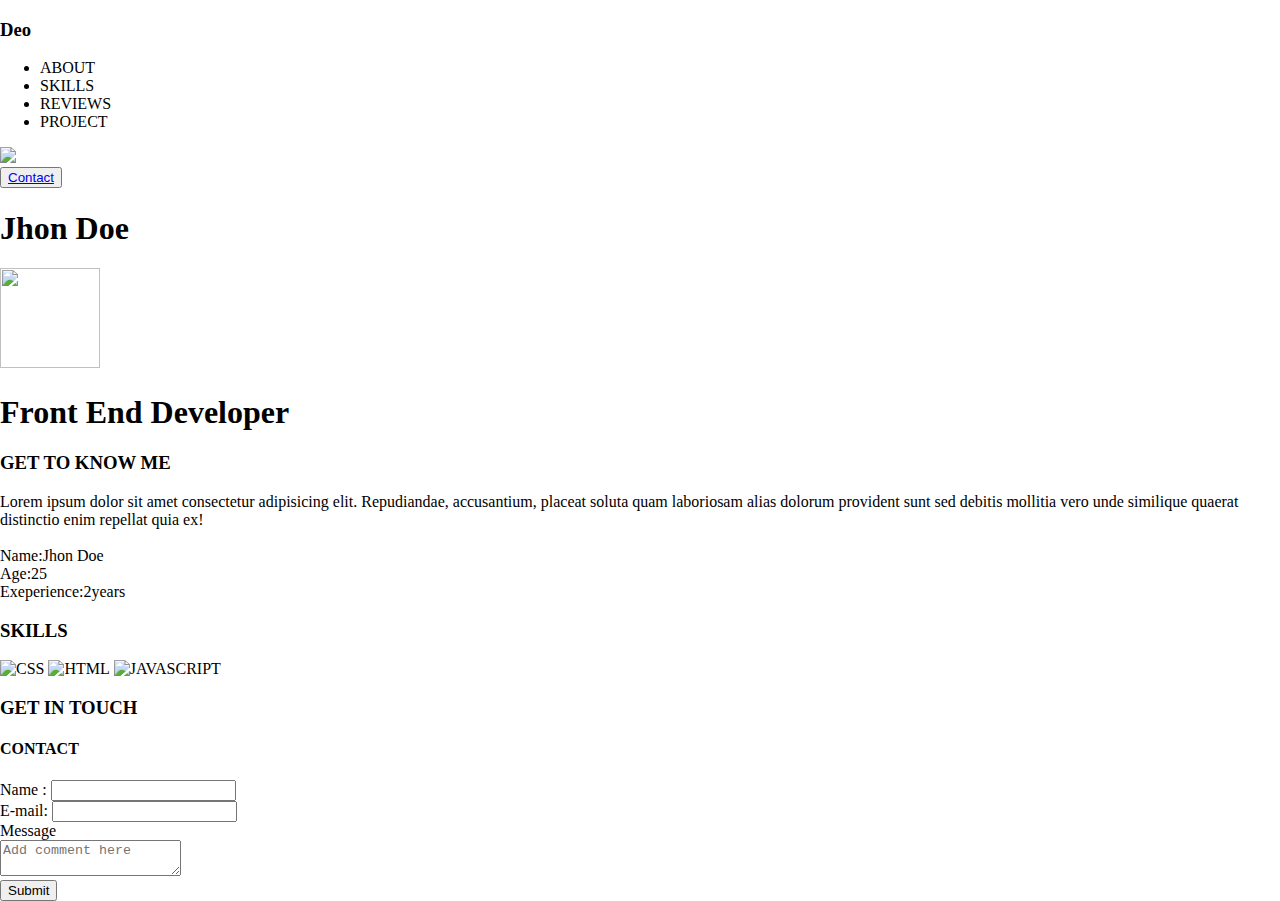
==== Portfolio/index.html @ 7093043d "task: Task: Creating a Basic HTML Page" ====
<!DOCTYPE html>
<html>
  <head>
    <title>Portfolio</title>
    <meta charset="UTF-8" />
    <link rel="stylesheet" href="index.css" />
  </head>

  <body style="margin: 0; padding: 0">
    <h3>Deo</h3>
    <ul>
            <li>ABOUT</li>
            <li>SKILLS</li>
            <li>REVIEWS</li>
            <li>PROJECT</li>            
     </ul>
     <img src="css.icon.png"><br>
     <button><a href="https://mail.google.com/mail/u/1/?hl=en#inbox?compose=new">Contact</a></button>
     <h1><bold>Jhon Doe</bold></h1>
     <img src="../Portfolio/.public/jhonDoe.png" height="100px" width="100px">
     <h1><bold>Front End Developer</bold></h1>
     <h3>GET TO KNOW ME</h3>
     <P>Lorem ipsum dolor sit amet consectetur adipisicing elit. Repudiandae, accusantium, placeat soluta quam laboriosam alias dolorum provident sunt sed debitis mollitia vero unde similique quaerat distinctio enim repellat quia ex!<br><br>Name:Jhon Doe<br>Age:25<br>Exeperience:2years</P>
     <h3>SKILLS</h3>
     <img src="" alt="CSS">
     <img src="" alt="HTML">
     <img src="" alt="JAVASCRIPT">
     <h3>GET IN TOUCH</h3>
     <h4>CONTACT</h4>
     <form action="mailto:electricera99@gmail.com.tld" method="GET">
      <label>Name :</label>
      <input type="text"><br>
      <label>E-mail:</label>
      <input type="email"><br>
      Message<br>
      <textarea name="body" placeholder="Add comment here"></textarea><br>
      <input type="submit" value="Submit">
     </form>
  </body>
</html>
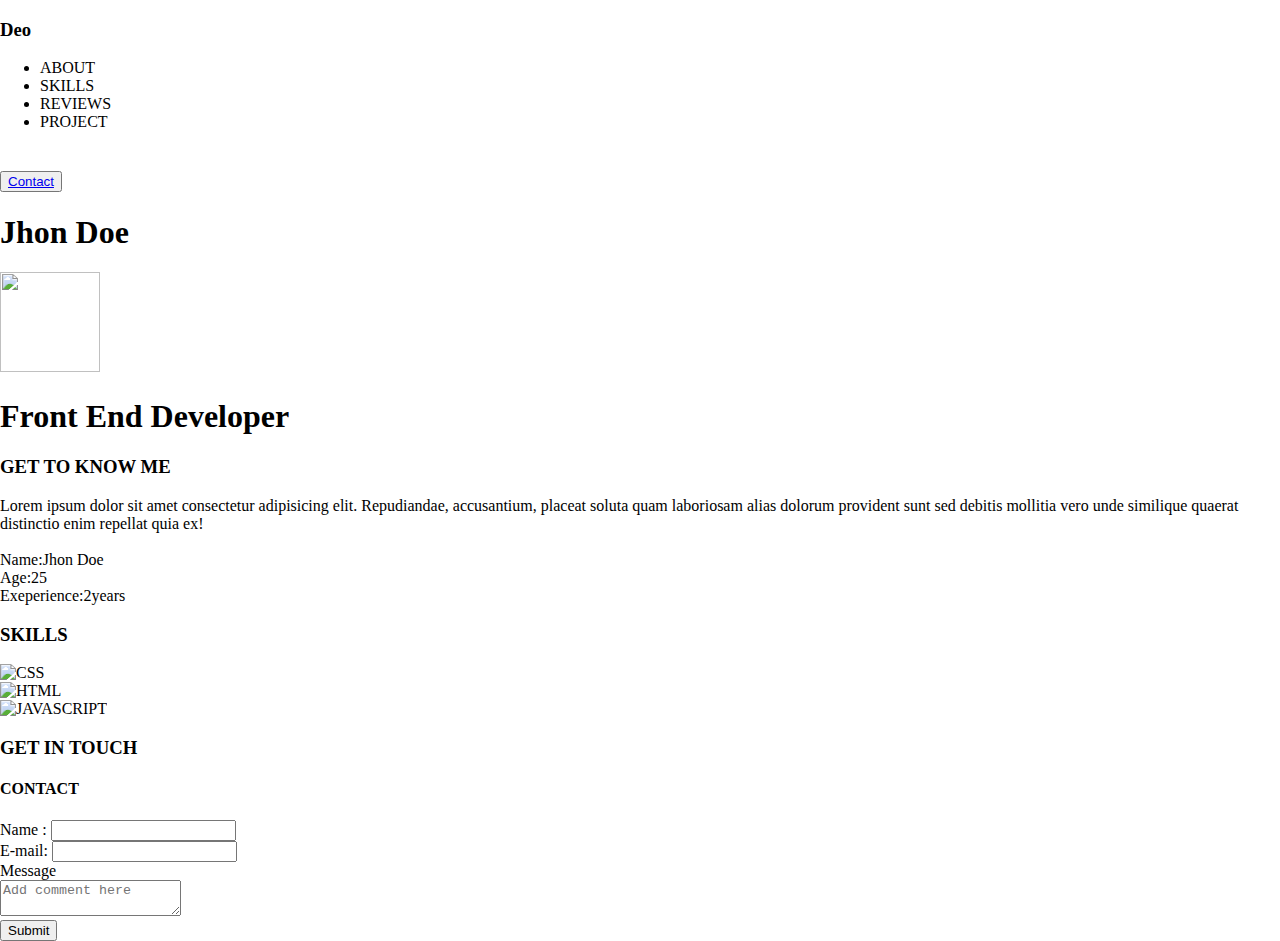
==== commit 86147a88: "task: Task: Creating a Basic HTML Page" ====
--- a/Portfolio/index.html
+++ b/Portfolio/index.html
@@ -14,17 +14,18 @@
             <li>REVIEWS</li>
             <li>PROJECT</li>            
      </ul>
-     <img src="css.icon.png"><br>
+     <img src="https://www.clipartmax.com/png/middle/299-2995556_telephone-call-computer-icons-mobile-phones-clip-art-green-phone-call-icon.png" height="20px" width="15px"><br>
      <button><a href="https://mail.google.com/mail/u/1/?hl=en#inbox?compose=new">Contact</a></button>
      <h1><bold>Jhon Doe</bold></h1>
-     <img src="../Portfolio/.public/jhonDoe.png" height="100px" width="100px">
+     <img src="https://www.bing.com/th?id=OIP.NjQp3ZRWzE2kID7I09EwyQHaHa&pid=3.1&cb=&w=300&h=300&p=0" height="100px" width="100px">
      <h1><bold>Front End Developer</bold></h1>
      <h3>GET TO KNOW ME</h3>
-     <P>Lorem ipsum dolor sit amet consectetur adipisicing elit. Repudiandae, accusantium, placeat soluta quam laboriosam alias dolorum provident sunt sed debitis mollitia vero unde similique quaerat distinctio enim repellat quia ex!<br><br>Name:Jhon Doe<br>Age:25<br>Exeperience:2years</P>
+     <p>Lorem ipsum dolor sit amet consectetur adipisicing elit. Repudiandae, accusantium, placeat soluta quam laboriosam alias dolorum provident sunt sed debitis mollitia vero unde similique quaerat distinctio enim repellat quia ex!<br><br>Name:Jhon Doe<br>Age:25<br>Exeperience:2years</p>
      <h3>SKILLS</h3>
-     <img src="" alt="CSS">
-     <img src="" alt="HTML">
-     <img src="" alt="JAVASCRIPT">
+     <img src="https://icon-library.com/images/css-icon/css-icon-16.jpg" height="30px" alt="CSS"><br>
+     <img src="https://th.bing.com/th/id/OIP.nFE9GtfT0-vkR3dlSeXWdgHaIs?pid=ImgDet&rs=1"  height="30px" alt="HTML"><br>
+     <img src="https://th.bing.com/th/id/OIP.zxl1alWpmfqLZvN9pnaxtAAAAA?pid=ImgDet&rs=1"
+     height="30px" alt="JAVASCRIPT">
      <h3>GET IN TOUCH</h3>
      <h4>CONTACT</h4>
      <form action="mailto:electricera99@gmail.com.tld" method="GET">
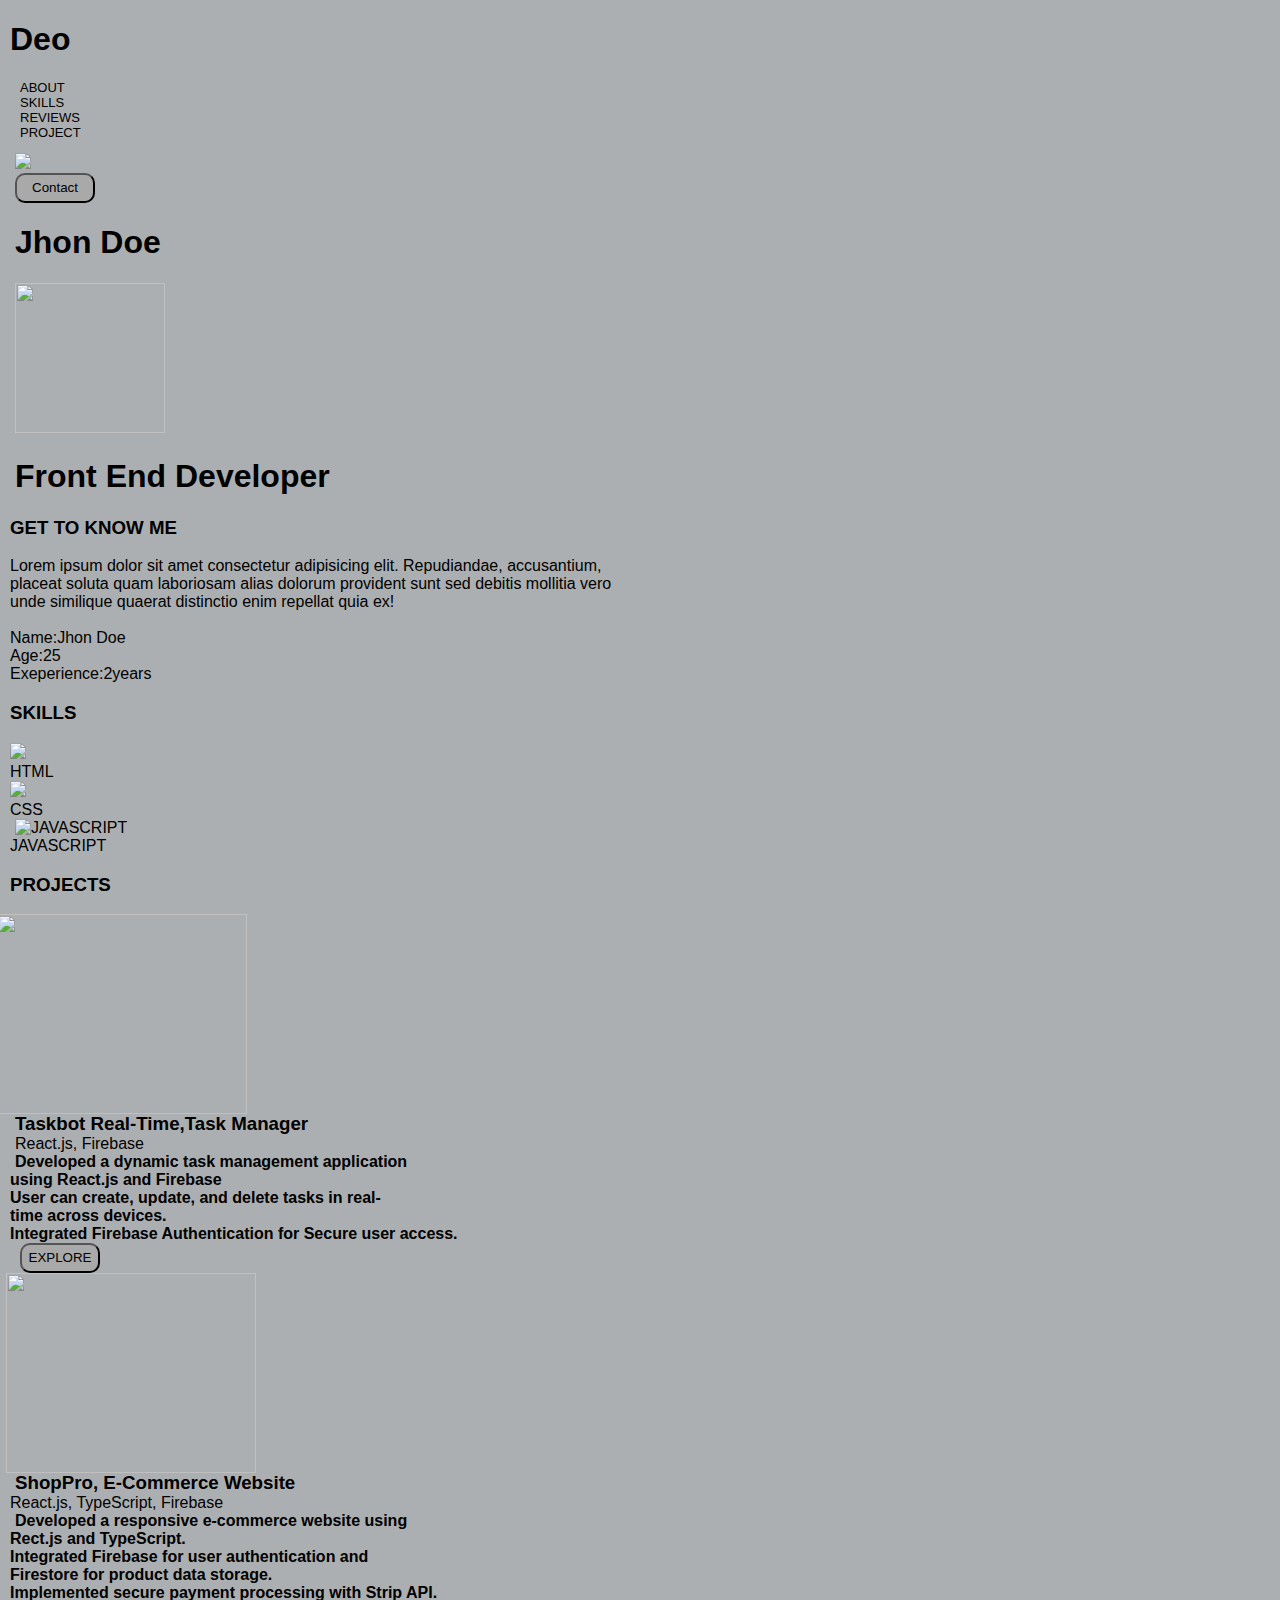
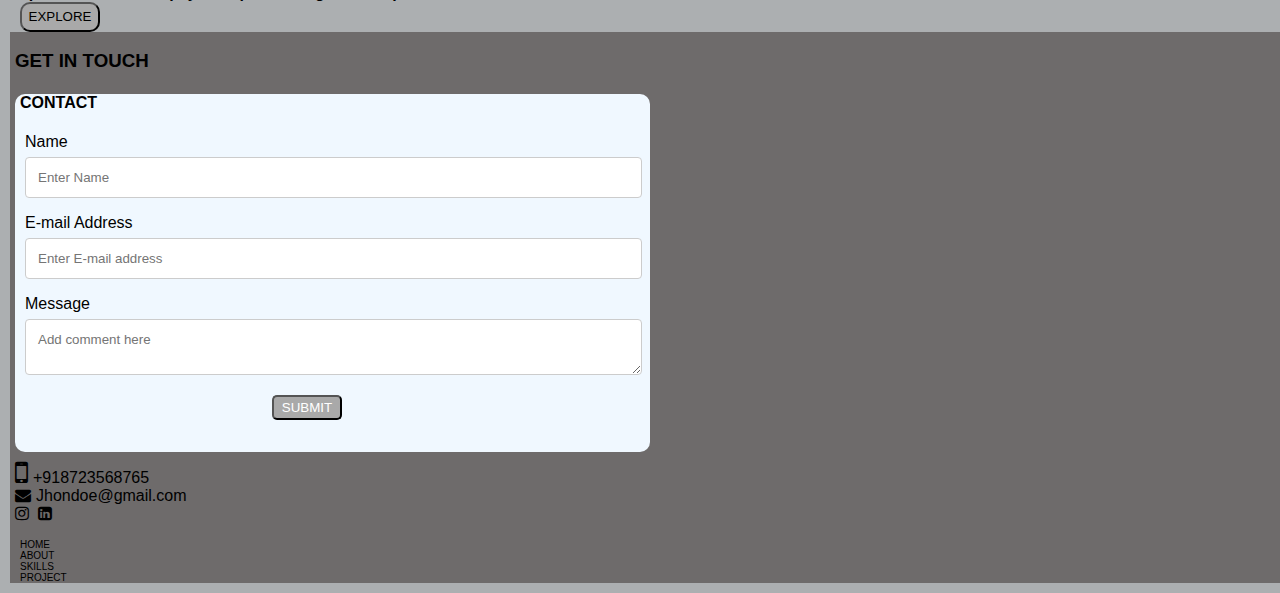
==== commit 282378a0: "task: Task: Styling Our Elements" ====
--- a/Portfolio/index.html
+++ b/Portfolio/index.html
@@ -1,41 +1,97 @@
 <!DOCTYPE html>
-<html>
-  <head>
+<head>
     <title>Portfolio</title>
     <meta charset="UTF-8" />
     <link rel="stylesheet" href="index.css" />
-  </head>
+    <link rel="stylesheet" href='https://cdnjs.cloudflare.com/ajax/libs/font-awesome/4.7.0/css/font-awesome.min.css'>     
+</head>
 
-  <body style="margin: 0; padding: 0">
-    <h3>Deo</h3>
+<body style="margin: 0; padding: 0">
+    <h1>Deo</h1>
     <ul>
-            <li>ABOUT</li>
-            <li>SKILLS</li>
-            <li>REVIEWS</li>
-            <li>PROJECT</li>            
-     </ul>
-     <img src="https://www.clipartmax.com/png/middle/299-2995556_telephone-call-computer-icons-mobile-phones-clip-art-green-phone-call-icon.png" height="20px" width="15px"><br>
-     <button><a href="https://mail.google.com/mail/u/1/?hl=en#inbox?compose=new">Contact</a></button>
-     <h1><bold>Jhon Doe</bold></h1>
-     <img src="https://www.bing.com/th?id=OIP.NjQp3ZRWzE2kID7I09EwyQHaHa&pid=3.1&cb=&w=300&h=300&p=0" height="100px" width="100px">
-     <h1><bold>Front End Developer</bold></h1>
-     <h3>GET TO KNOW ME</h3>
-     <p>Lorem ipsum dolor sit amet consectetur adipisicing elit. Repudiandae, accusantium, placeat soluta quam laboriosam alias dolorum provident sunt sed debitis mollitia vero unde similique quaerat distinctio enim repellat quia ex!<br><br>Name:Jhon Doe<br>Age:25<br>Exeperience:2years</p>
-     <h3>SKILLS</h3>
-     <img src="https://icon-library.com/images/css-icon/css-icon-16.jpg" height="30px" alt="CSS"><br>
-     <img src="https://th.bing.com/th/id/OIP.nFE9GtfT0-vkR3dlSeXWdgHaIs?pid=ImgDet&rs=1"  height="30px" alt="HTML"><br>
-     <img src="https://th.bing.com/th/id/OIP.zxl1alWpmfqLZvN9pnaxtAAAAA?pid=ImgDet&rs=1"
-     height="30px" alt="JAVASCRIPT">
-     <h3>GET IN TOUCH</h3>
-     <h4>CONTACT</h4>
-     <form action="mailto:electricera99@gmail.com.tld" method="GET">
-      <label>Name :</label>
-      <input type="text"><br>
-      <label>E-mail:</label>
-      <input type="email"><br>
-      Message<br>
-      <textarea name="body" placeholder="Add comment here"></textarea><br>
-      <input type="submit" value="Submit">
-     </form>
-  </body>
-</html>
+        <li>ABOUT</li>
+        <li>SKILLS</li>
+        <li>REVIEWS</li>
+        <li>PROJECT</li>
+    </ul>
+    <img class="call"
+        src="https://th.bing.com/th?id=OIP.Wt910bi4UDoTKGbWMw_1RAHaHx&w=244&h=256&c=8&rs=1&qlt=90&o=6&dpr=1.8&pid=3.1&rm=2"
+        height="15px"><br>
+    <input class="button" type="button" onclick="location.href='www.google.com';" value="Contact" />
+    <h1>
+        <bold>Jhon Doe</bold>
+    </h1>
+    <img class="Doe" src="https://cdn.jsdelivr.net/gh/UIX-Labs/uix-labs-Gulshan-Yadav-HTML-and-CSS-Crash-Course-Make-Your-own-Portfolio@a42854b83a5ee731356ced0e3cd79e4ac184f26d/public/johnDoe.png"
+        height="150px" width="150px">
+    <h1>
+        <bold>Front End Developer</bold>
+    </h1>
+    <h3>GET TO KNOW ME</h3>
+    <p>Lorem ipsum dolor sit amet consectetur adipisicing elit. Repudiandae, accusantium,<br> placeat soluta quam
+        laboriosam
+        alias dolorum provident sunt sed debitis mollitia vero<br> unde similique quaerat distinctio enim repellat quia
+        ex!<br><br>Name:Jhon Doe<br>Age:25<br>Exeperience:2years</p>
+    <h3>SKILLS</h3>
+    <img src="https://encrypted-tbn0.gstatic.com/images?q=tbn:ANd9GcT81jebNZhch3fhN8HiYmNkP76R6B38DzeH4g&usqp=CAU" height="50px"><br><span>HTML</span><br>
+    <img src="https://creazilla-store.fra1.digitaloceanspaces.com/icons/3247738/css3-alt-icon-md.png" height="50px"><br>
+    <span>CSS</span><br>
+    <img class="icon"
+        src="https://creazilla-store.fra1.digitaloceanspaces.com/icons/3204989/logo-javascript-icon-md.png"
+        height="50px" alt="JAVASCRIPT"><br><span>JAVASCRIPT</span>
+    <h3>PROJECTS</h3>
+   <div class="screen"><img class="screen" src="https://cdn.jsdelivr.net/gh/UIX-Labs/uix-labs-Gulshan-Yadav-HTML-and-CSS-Crash-Course-Make-Your-own-Portfolio@a42854b83a5ee731356ced0e3cd79e4ac184f26d/public/screen1.png"></div> 
+   <div class="info"><h3>Taskbot Real-Time,Task Manager</h3>
+    <pr>React.js, Firebase<br>
+    <strong>Developed a dynamic task management application<br>
+            using React.js and Firebase<br>
+            User can create, update, and delete tasks in real-<br>
+            time across devices.<br>
+            Integrated Firebase Authentication for Secure user
+            access.
+    </strong>
+    </pr><br>
+    <button class="button">EXPLORE</button>
+    </div>
+    <div class="screen1">
+        <img src="https://cdn.jsdelivr.net/gh/UIX-Labs/uix-labs-Gulshan-Yadav-HTML-and-CSS-Crash-Course-Make-Your-own-Portfolio@a42854b83a5ee731356ced0e3cd79e4ac184f26d/public/screen2.png">
+    </div>
+    <div class="info">
+        <h3>ShopPro, E-Commerce Website</h3>
+        React.js, TypeScript, Firebase<br>
+        <strong>Developed a responsive e-commerce website using<br>
+        Rect.js and TypeScript.<br>
+    Integrated Firebase for user authentication and<br>
+Firestore for product data storage.<br>
+Implemented secure payment processing with Strip API.</strong><br>
+<button class="button">EXPLORE</button>
+    </div>
+    <div class="footer">
+        <h3>GET IN TOUCH</h3>
+        <div class="child1">
+            <h4>CONTACT</h4>
+            <form action="mailto:electricera99@gmail.com.tld" method="GET">
+                <label>Name</label>
+                <input type="text" placeholder="Enter Name">
+                <label>E-mail Address</label>
+                <input type="text" placeholder="Enter E-mail address">
+                <lable>Message</lable>
+                <textarea name="body" placeholder="Add comment here"></textarea><br>
+                <input type="submit" class="button" value="SUBMIT">
+            </form>
+
+        </div>
+        <i class="fa fa-mobile-phone" id="fa" style="font-size: 30px;" ></i><span class="style">+918723568765</span>
+       <br><i class='fa fa-envelope'></i><span>Jhondoe@gmail.com</span><br>
+       <i class='fa fa-instagram'></i>
+       <i class='fa fa-linkedin-square'></i>
+      <p class="li"></p>
+       <ol>
+        <li>HOME</li>
+        <li>ABOUT</li>
+        <li>SKILLS</li> 
+        <li>PROJECT</li>
+    </ol>
+    </div>
+</body>
+
+</html>--- a/Portfolio/index.css
+++ b/Portfolio/index.css
@@ -0,0 +1,99 @@
+*{
+  margin-left:5px;
+  padding: 0;
+  font-family: Arial, Helvetica, sans-serif;
+}
+body{
+  background-color: rgb(172, 175, 177);
+}
+.Doe{
+  margin-left: 10px;
+
+}
+.button{
+  height: 20px;
+  width: 70px;
+  margin-left: 10px;
+  border-color: 1px solid grey;
+  border-radius: 10px;
+}
+.call{
+  margin-left: 10px;
+  /* background-color: darkgray; */
+}
+ul{
+  font-size: 13px;
+  margin-left: 10px;
+  list-style: none;
+}
+.icon{
+  margin-left: 10px;
+}
+.footer{
+  background-color: rgb(110, 107, 107);
+  padding-top: 0.1px;
+}
+.child1{
+  background-color: aliceblue;
+  border-radius: 10px;
+  width: 50%;
+}
+input[type=text],textarea{
+  width: 98%;
+  padding: 12px;
+  border: 1px solid #ccc;
+  border-radius: 4px;
+  box-sizing: border-box;
+  margin-top: 6px;
+  margin-bottom: 16px;
+  resize: vertical;
+}
+input[type=submit]{
+  margin-left: 40%;
+  margin-bottom: 5%;
+  height: 25px;
+  width: 70px;
+  color: white;
+  border-radius: 5px;
+  background-color: darkgray;
+  cursor: pointer;
+  text-align: center;
+  transition: 0.4s;
+}
+.button:hover{
+ background-color: blanchedalmond;
+}
+#fa{
+  margin-top: 5px;
+}
+ol{
+  margin-left: 5px;
+  font-size: 10px;
+  list-style: none;
+  
+}
+.screen{
+  height: 200px;
+  width: 250px;
+  margin-left: -4px;
+  vertical-align: bottom;
+}
+.info{
+  margin-top: -20px;
+  
+}
+.info>h3{
+  margin-bottom: 0px;
+}
+.button{
+  height: 30px;
+  width: 80px;
+  border-radius: 10px;
+  background-color: darkgray;
+}
+.screen1>img{
+  height: 200px;
+  width: 250px;
+  margin-left: -4px;
+  vertical-align: bottom;
+}
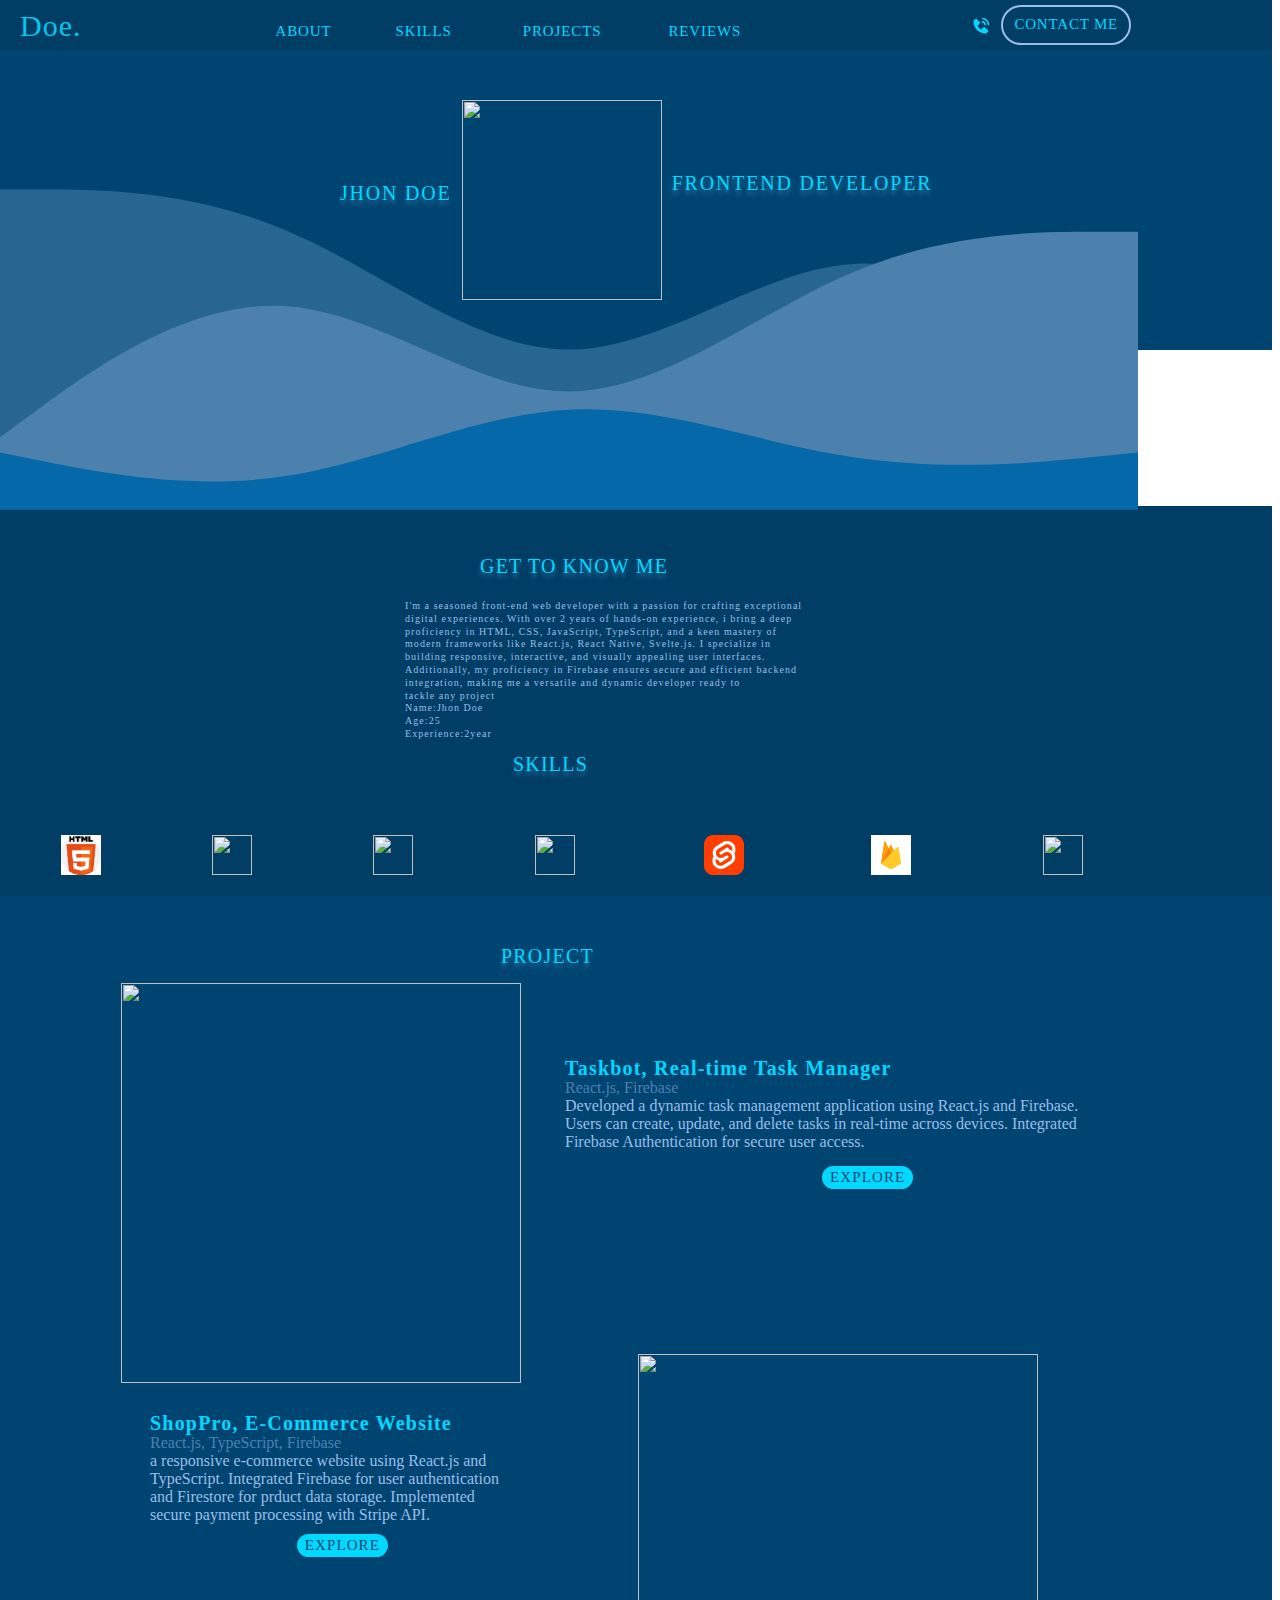
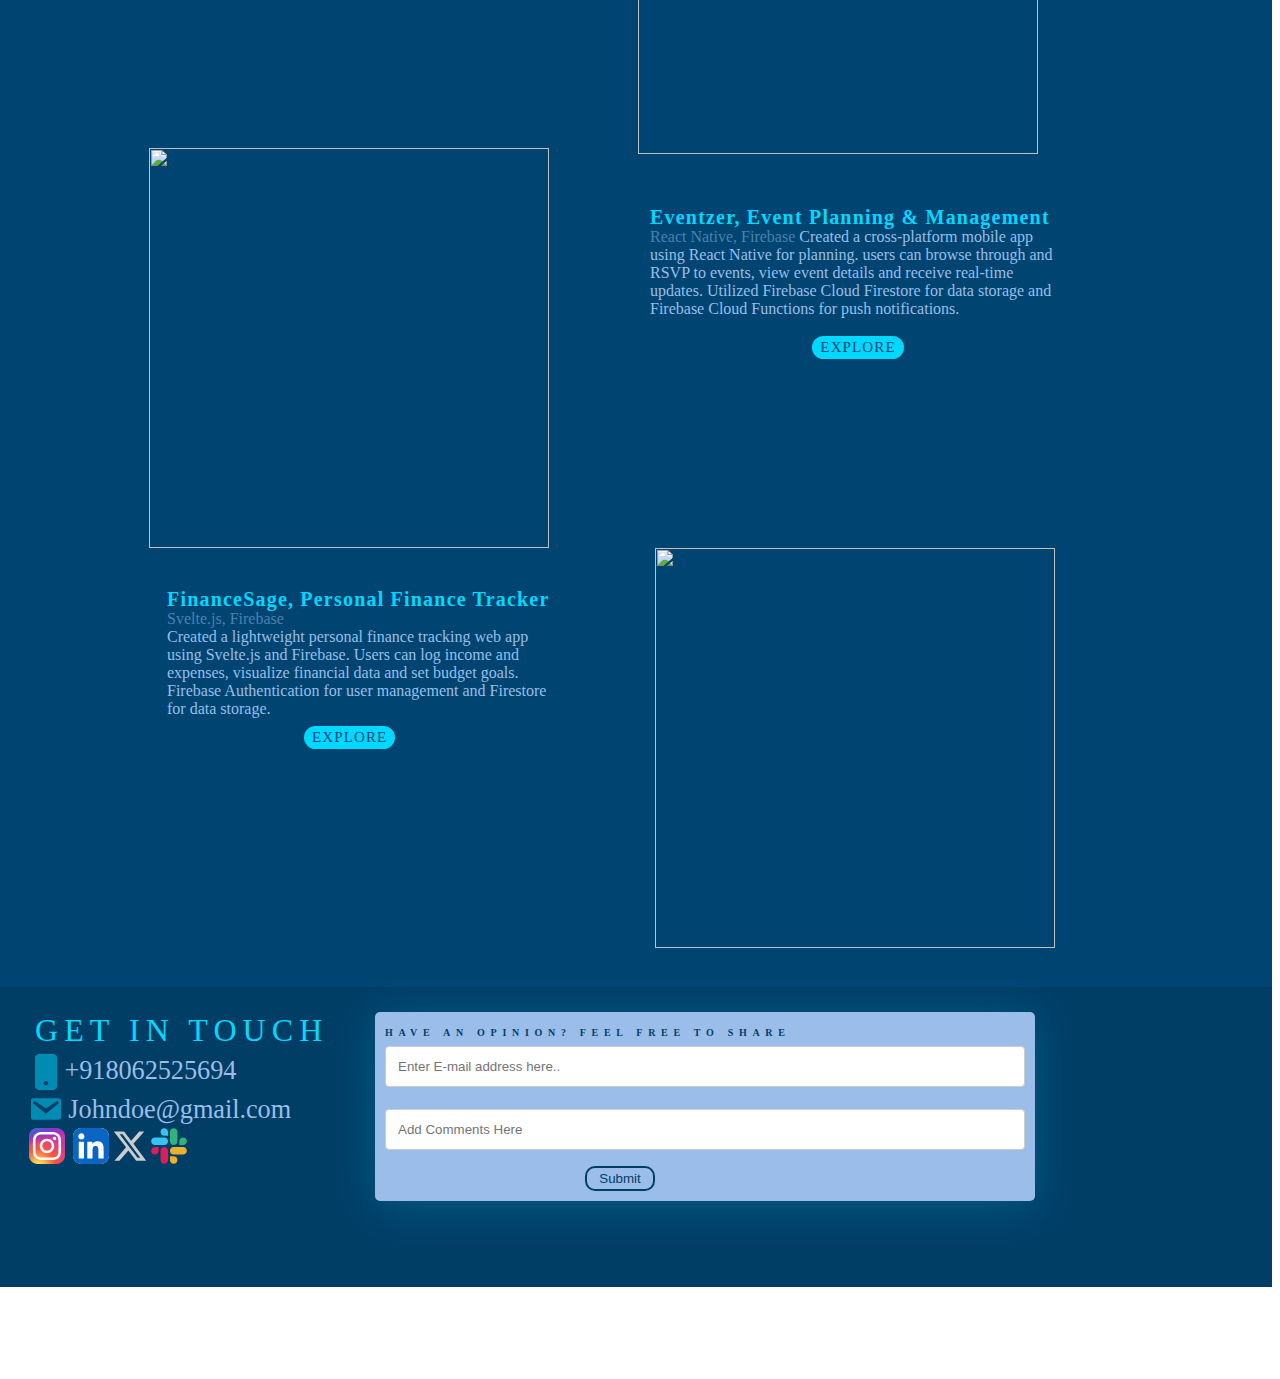
==== commit 2b325ee8: "task: Task: Taking our portfolio up a notch." ====
--- a/Portfolio/index.html
+++ b/Portfolio/index.html
@@ -1,96 +1,240 @@
 <!DOCTYPE html>
+<html lang="en">
+
 <head>
+    <meta charset="UTF-8">
+    <meta name="viewport" content="width=device-width, initial-scale=1.0">
     <title>Portfolio</title>
-    <meta charset="UTF-8" />
-    <link rel="stylesheet" href="index.css" />
-    <link rel="stylesheet" href='https://cdnjs.cloudflare.com/ajax/libs/font-awesome/4.7.0/css/font-awesome.min.css'>     
+    <link rel="stylesheet" href="index.css">
 </head>
 
-<body style="margin: 0; padding: 0">
-    <h1>Deo</h1>
-    <ul>
-        <li>ABOUT</li>
-        <li>SKILLS</li>
-        <li>REVIEWS</li>
-        <li>PROJECT</li>
-    </ul>
-    <img class="call"
-        src="https://th.bing.com/th?id=OIP.Wt910bi4UDoTKGbWMw_1RAHaHx&w=244&h=256&c=8&rs=1&qlt=90&o=6&dpr=1.8&pid=3.1&rm=2"
-        height="15px"><br>
-    <input class="button" type="button" onclick="location.href='www.google.com';" value="Contact" />
-    <h1>
-        <bold>Jhon Doe</bold>
-    </h1>
-    <img class="Doe" src="https://cdn.jsdelivr.net/gh/UIX-Labs/uix-labs-Gulshan-Yadav-HTML-and-CSS-Crash-Course-Make-Your-own-Portfolio@a42854b83a5ee731356ced0e3cd79e4ac184f26d/public/johnDoe.png"
-        height="150px" width="150px">
-    <h1>
-        <bold>Front End Developer</bold>
-    </h1>
-    <h3>GET TO KNOW ME</h3>
-    <p>Lorem ipsum dolor sit amet consectetur adipisicing elit. Repudiandae, accusantium,<br> placeat soluta quam
-        laboriosam
-        alias dolorum provident sunt sed debitis mollitia vero<br> unde similique quaerat distinctio enim repellat quia
-        ex!<br><br>Name:Jhon Doe<br>Age:25<br>Exeperience:2years</p>
-    <h3>SKILLS</h3>
-    <img src="https://encrypted-tbn0.gstatic.com/images?q=tbn:ANd9GcT81jebNZhch3fhN8HiYmNkP76R6B38DzeH4g&usqp=CAU" height="50px"><br><span>HTML</span><br>
-    <img src="https://creazilla-store.fra1.digitaloceanspaces.com/icons/3247738/css3-alt-icon-md.png" height="50px"><br>
-    <span>CSS</span><br>
-    <img class="icon"
-        src="https://creazilla-store.fra1.digitaloceanspaces.com/icons/3204989/logo-javascript-icon-md.png"
-        height="50px" alt="JAVASCRIPT"><br><span>JAVASCRIPT</span>
-    <h3>PROJECTS</h3>
-   <div class="screen"><img class="screen" src="https://cdn.jsdelivr.net/gh/UIX-Labs/uix-labs-Gulshan-Yadav-HTML-and-CSS-Crash-Course-Make-Your-own-Portfolio@a42854b83a5ee731356ced0e3cd79e4ac184f26d/public/screen1.png"></div> 
-   <div class="info"><h3>Taskbot Real-Time,Task Manager</h3>
-    <pr>React.js, Firebase<br>
-    <strong>Developed a dynamic task management application<br>
-            using React.js and Firebase<br>
-            User can create, update, and delete tasks in real-<br>
-            time across devices.<br>
-            Integrated Firebase Authentication for Secure user
-            access.
-    </strong>
-    </pr><br>
-    <button class="button">EXPLORE</button>
-    </div>
-    <div class="screen1">
-        <img src="https://cdn.jsdelivr.net/gh/UIX-Labs/uix-labs-Gulshan-Yadav-HTML-and-CSS-Crash-Course-Make-Your-own-Portfolio@a42854b83a5ee731356ced0e3cd79e4ac184f26d/public/screen2.png">
-    </div>
-    <div class="info">
-        <h3>ShopPro, E-Commerce Website</h3>
-        React.js, TypeScript, Firebase<br>
-        <strong>Developed a responsive e-commerce website using<br>
-        Rect.js and TypeScript.<br>
-    Integrated Firebase for user authentication and<br>
-Firestore for product data storage.<br>
-Implemented secure payment processing with Strip API.</strong><br>
-<button class="button">EXPLORE</button>
-    </div>
-    <div class="footer">
-        <h3>GET IN TOUCH</h3>
-        <div class="child1">
-            <h4>CONTACT</h4>
-            <form action="mailto:electricera99@gmail.com.tld" method="GET">
-                <label>Name</label>
-                <input type="text" placeholder="Enter Name">
-                <label>E-mail Address</label>
-                <input type="text" placeholder="Enter E-mail address">
-                <lable>Message</lable>
-                <textarea name="body" placeholder="Add comment here"></textarea><br>
-                <input type="submit" class="button" value="SUBMIT">
-            </form>
-
-        </div>
-        <i class="fa fa-mobile-phone" id="fa" style="font-size: 30px;" ></i><span class="style">+918723568765</span>
-       <br><i class='fa fa-envelope'></i><span>Jhondoe@gmail.com</span><br>
-       <i class='fa fa-instagram'></i>
-       <i class='fa fa-linkedin-square'></i>
-      <p class="li"></p>
-       <ol>
-        <li>HOME</li>
-        <li>ABOUT</li>
-        <li>SKILLS</li> 
-        <li>PROJECT</li>
-    </ol>
+<body>
+    <div class="container">
+        <div class="header">
+            <text id="t25">Doe.</text>
+            <a href="#about"><text id="t21">ABOUT</text></a>
+           <a href="#t5"><text id="t22">SKILLS</text></a>
+           <a href="#t6"><text id="t23">PROJECTS</text></a>
+            <a href="#r"><text id="t24">REVIEWS</text></a>
+            <svg id="call" xmlns="http://www.w3.org/2000/svg" width="32" height="32" viewBox="0 0 32 32" fill="none">
+                <path
+                    d="M26.6667 14.6653H29.3333C29.3333 7.82529 24.1693 2.66663 17.32 2.66663V5.33329C22.736 5.33329 26.6667 9.25729 26.6667 14.6653Z"
+                    fill="#00D8FF" />
+                <path
+                    d="M17.3333 10.6667C20.1373 10.6667 21.3333 11.8627 21.3333 14.6667H24C24 10.3667 21.6333 7.99999 17.3333 7.99999V10.6667ZM21.896 17.924C21.6398 17.6911 21.3031 17.5669 20.9571 17.5776C20.611 17.5883 20.2827 17.7331 20.0413 17.9813L16.8507 21.2627C16.0827 21.116 14.5387 20.6347 12.9493 19.0493C11.36 17.4587 10.8787 15.9107 10.736 15.148L14.0147 11.956C14.2632 11.7148 14.4082 11.3864 14.4189 11.0403C14.4296 10.6941 14.3052 10.3574 14.072 10.1013L9.14534 4.68399C8.91207 4.42714 8.58785 4.27133 8.24155 4.24967C7.89525 4.22801 7.55414 4.3422 7.29068 4.56799L4.39734 7.04933C4.16682 7.28068 4.02924 7.58859 4.01068 7.91466C3.99068 8.24799 3.60934 16.144 9.73201 22.2693C15.0733 27.6093 21.764 28 23.6067 28C23.876 28 24.0413 27.992 24.0853 27.9893C24.4114 27.9711 24.7191 27.8329 24.9493 27.6013L27.4293 24.7067C27.6553 24.4434 27.7697 24.1024 27.7483 23.7561C27.7269 23.4098 27.5713 23.0855 27.3147 22.852L21.896 17.924Z"
+                    fill="#00D8FF" />
+            </svg>
+            <button id="button">CONTACT ME</button>
+        </div>
+        <div class="box1"><text id="t1">JHON DOE</text><text id="t2">FRONTEND DEVELOPER</text><img
+                src="https://cdn.jsdelivr.net/gh/UIX-Labs/uix-labs-Gulshan-Yadav-HTML-and-CSS-Crash-Course-Make-Your-own-Portfolio@a42854b83a5ee731356ced0e3cd79e4ac184f26d/public/johnDoe.png"><svg
+                id="b1" xmlns="http://www.w3.org/2000/svg" width="1138" height="347" viewBox="0 0 1440 347" fill="none">
+                <path fill-rule="evenodd" clip-rule="evenodd"
+                    d="M0 0L60 0C120 0 240 0 360 51.1474C480 101.292 600 202.584 720 202.584C840 202.584 960 101.292 1080 94.2717C1200 87.2514 1320 173.5 1380 216.624L1440 260.751V347H1380C1320 347 1200 347 1080 347C960 347 840 347 720 347C600 347 480 347 360 347C240 347 120 347 60 347H0L0 0Z"
+                    fill="#266690" />
+            </svg>
+            <svg id="b2" xmlns="http://www.w3.org/2000/svg" width="1138" height="347" viewBox="0 0 1440 346"
+                fill="none">
+                <path fill-rule="evenodd" clip-rule="evenodd"
+                    d="M1440 0H1380C1320 0 1200 0 1080 51C960 101 840 202 720 202C600 202 480 101 360 94C240 87 120 173 60 216L0 260V346H60C120 346 240 346 360 346C480 346 600 346 720 346C840 346 960 346 1080 346C1200 346 1320 346 1380 346H1440V0Z"
+                    fill="#4D81AD" />
+            </svg>
+            <svg id="b3" xmlns="http://www.w3.org/2000/svg" width="1138" height="127" viewBox="0 0 1440 127"
+                fill="none">
+                <path fill-rule="evenodd" clip-rule="evenodd"
+                    d="M0 54.7242L60 66.7702C120 78.8162 240 102.908 360 84.8391C480 66.7702 600 6.54038 720 0.517401C840 -5.50558 960 42.6783 1080 60.7472C1200 78.8161 1320 66.7702 1380 60.7472L1440 54.7242V127H1380C1320 127 1200 127 1080 127C960 127 840 127 720 127C600 127 480 127 360 127C240 127 120 127 60 127H0V54.7242Z"
+                    fill="#0568A9" />
+            </svg>
+        </div>
+        <div id="about" class="box2">
+            <text id="t3">GET TO KNOW ME</text>
+            <div id="t4"> I'm a seasoned front-end web developer with a passion for crafting exceptional digital
+                experiences. With over 2 years of hands-on experience, i bring a deep proficiency in HTML, CSS,
+                JavaScript, TypeScript, and a keen mastery of modern frameworks like React.js, React Native, Svelte.js.
+                I specialize in building responsive, interactive, and visually appealing user interfaces. Additionally,
+                my proficiency in Firebase ensures secure and efficient backend integration, making me a versatile and
+                dynamic developer ready to tackle any project<br>
+                Name:Jhon Doe<br>
+                Age:25<br>
+                Experience:2year<br>
+                <text id="t5">SKILLS</text>
+                <img id="im1"
+                    src="[data-uri]"
+                    height="40px" width="40px">
+                <img id="im2"
+                    src="https://encrypted-tbn0.gstatic.com/images?q=tbn:ANd9GcTJ_Glf6ancjnkhTprFUnYptz7V7-HJfeBuQA&usqp=CAU"
+                    height="40px" width="40px">
+                <img id="im3" src="https://cdn.iconscout.com/icon/free/png-256/free-react-1-282599.png" height="40px"
+                    width="40px">
+                <img id="im4" src="[data-uri]"
+                    height="40px" width="40px">
+                <img id="im5"
+                    src="https://encrypted-tbn0.gstatic.com/images?q=tbn:ANd9GcQJnlPsbSZNDbCUlrdM7bRMW0Xp9GPHXuW7KH19lLOu5g&s"
+                    height="40px" width="40px">
+                <img id="im6" src="https://cdn.iconscout.com/icon/free/png-256/free-typescript-1174965.png"
+                    height="40px" width="40px">
+                <svg id="im7" xmlns="http://www.w3.org/2000/svg" width="40px" height="40px" viewBox="0 0 60 60"
+                    fill="none">
+                    <g clip-path="url(#clip0_10_552)">
+                        <path
+                            d="M45.9375 0H14.0625C6.296 0 0 6.296 0 14.0625V45.9375C0 53.704 6.296 60 14.0625 60H45.9375C53.704 60 60 53.704 60 45.9375V14.0625C60 6.296 53.704 0 45.9375 0Z"
+                            fill="#FF3E00" />
+                        <mask id="mask0_10_552" style="mask-type:luminance" maskUnits="userSpaceOnUse" x="12" y="8"
+                            width="36" height="44">
+                            <path d="M12.4219 8.90625H47.4947V51.0938H12.4219V8.90625Z" fill="white" />
+                        </mask>
+                        <g mask="url(#mask0_10_552)">
+                            <path
+                                d="M45.2423 14.4837C41.3454 8.87039 33.5871 7.22602 28.0099 10.7653L18.1779 17.0578C15.4966 18.7383 13.6376 21.491 13.1013 24.6014C12.6363 27.2114 13.0296 29.8927 14.2809 32.2167C13.4231 33.5037 12.8508 34.9338 12.6005 36.4355C12.0286 39.6173 12.7795 42.9066 14.6386 45.5163C18.5714 51.1296 26.2936 52.774 31.871 49.2347L41.7028 42.978C44.3843 41.2976 46.2434 38.5448 46.7796 35.4342C47.2444 32.8245 46.8511 30.143 45.5998 27.8191C46.4578 26.532 47.0299 25.102 47.2802 23.6004C47.888 20.3827 47.1373 17.0934 45.2423 14.4837Z"
+                                fill="white" />
+                            <path
+                                d="M27.0445 46.0526C25.4993 46.4535 23.8683 46.3701 22.3721 45.8138C20.8758 45.2575 19.5865 44.2551 18.6785 42.9422C17.5345 41.3691 17.1054 39.4029 17.4269 37.4721C17.4987 37.1503 17.5701 36.8644 17.6416 36.5426L17.8204 35.9707L18.3208 36.3281C19.4917 37.1817 20.7967 37.8342 22.1822 38.2587L22.5396 38.366L22.504 38.7234C22.4681 39.2241 22.6113 39.7603 22.8972 40.1895C23.4694 41.0116 24.4704 41.4049 25.4355 41.1546C25.6502 41.0831 25.8647 41.0116 26.0435 40.9043L35.8394 34.6477C36.3401 34.3261 36.6619 33.8613 36.769 33.2892C36.8763 32.7171 36.7333 32.1094 36.4115 31.6446C35.8394 30.8222 34.8384 30.4648 33.873 30.7151C33.6586 30.7866 33.4441 30.858 33.2653 30.9654L29.5113 33.3607C28.9036 33.754 28.2244 34.0399 27.5093 34.2188C25.9641 34.6195 24.3331 34.5361 22.8369 33.9798C21.3407 33.4235 20.0513 32.4212 19.1433 31.1084C18.0349 29.5352 17.5701 27.5688 17.9278 25.6383C18.2494 23.7792 19.3936 22.0988 21.0023 21.0977L30.8341 14.8411C31.4419 14.4478 32.1213 14.1619 32.8364 13.9472C34.3816 13.5464 36.0126 13.6298 37.5088 14.1861C39.0051 14.7425 40.2944 15.7449 41.2024 17.0578C42.3464 18.6309 42.7753 20.5971 42.4537 22.5279C42.382 22.8497 42.3105 23.1356 42.2034 23.4574L42.0246 24.0293L41.524 23.6719C40.3532 22.8183 39.0482 22.1658 37.6629 21.7413L37.3052 21.634L37.3411 21.2766C37.3769 20.7759 37.2337 20.2397 36.9478 19.8105C36.3757 18.9884 35.3747 18.6307 34.4095 18.881C34.1948 18.9525 33.9804 19.024 33.8015 19.1313L24.0056 25.388C23.505 25.7098 23.1832 26.1745 23.0761 26.7466C22.9687 27.3185 23.1117 27.9265 23.4335 28.3913C24.0056 29.2134 25.0066 29.5709 25.972 29.3208C26.1865 29.2493 26.4009 29.1776 26.5797 29.0705L30.3337 26.6752C30.9415 26.2819 31.6207 25.9957 32.3358 25.7813C33.8809 25.3804 35.5119 25.4637 37.0082 26.02C38.5045 26.5763 39.7938 27.5787 40.7018 28.8916C41.8458 30.4648 42.2749 32.4312 41.9531 34.3617C41.6313 36.2208 40.4873 37.9013 38.8783 38.9023L29.0465 45.1589C28.4388 45.5522 27.7596 45.8381 27.0445 46.0526Z"
+                                fill="#FF3E00" />
+                        </g>
+                    </g>
+                    <defs>
+                        <clipPath id="clip0_10_552">
+                            <rect width="60" height="60" fill="white" />
+                        </clipPath>
+                    </defs>
+                </svg>
+            </div>
+        </div>
+        <div class="box3">
+            <text id="t6">project</text>
+            <img id="im8"
+                src="https://cdn.jsdelivr.net/gh/UIX-Labs/uix-labs-Gulshan-Yadav-HTML-and-CSS-Crash-Course-Make-Your-own-Portfolio@a42854b83a5ee731356ced0e3cd79e4ac184f26d/public/screen1.png"
+                height="400px" width="400px">
+            <div class="div"><text id="t8">Taskbot, Real-time Task Manager</text><br>
+                <text id="t9">React.js, Firebase</text><br>
+                <text id="t10">
+                    Developed a dynamic task management application using React.js and Firebase.
+                    Users can create, update, and delete tasks in real-time across devices.
+                    Integrated Firebase Authentication for secure user access.
+                </text>
+            </div>
+            <div class="div2">
+                <text id="t11">ShopPro, E-Commerce Website</text><br>
+
+                <text id="t12">React.js, TypeScript, Firebase</text><br>
+                <text id="t13">a responsive e-commerce website using React.js and TypeScript.
+                    Integrated Firebase for user authentication and Firestore for prduct data storage.
+                    Implemented secure payment processing with Stripe API.</text>
+                <img id="im9"
+                    src="https://cdn.jsdelivr.net/gh/UIX-Labs/uix-labs-Gulshan-Yadav-HTML-and-CSS-Crash-Course-Make-Your-own-Portfolio@a42854b83a5ee731356ced0e3cd79e4ac184f26d/public/screen2.png"
+                    height="400px" width="400px">
+            </div>
+            <div class="div3">
+                <text id="t14">Eventzer, Event Planning & Management</text>
+                <text id="t15">React Native, Firebase</text>
+                <text id="t16">Created a cross-platform mobile app using React Native for planning. users can browse
+                    through and RSVP to events, view event details and receive real-time updates. Utilized Firebase
+                    Cloud Firestore for data storage and Firebase Cloud Functions for push notifications.</text>
+                <img id="im10"
+                    src="https://cdn.jsdelivr.net/gh/UIX-Labs/uix-labs-Gulshan-Yadav-HTML-and-CSS-Crash-Course-Make-Your-own-Portfolio@a42854b83a5ee731356ced0e3cd79e4ac184f26d/public/screen3.png"
+                    height="400px" width="400px">
+            </div>
+            <div class="div4">
+                <text id="t17">FinanceSage, Personal Finance Tracker</text>
+                <text id="t18">Svelte.js, Firebase</text><br>
+                <text id="t19">Created a lightweight personal finance tracking web app using Svelte.js and Firebase.
+                    Users can log income and expenses, visualize financial data and set budget goals. Firebase
+                    Authentication for user management and Firestore for data storage.</text>
+                <img id="im11"
+                    src="https://cdn.jsdelivr.net/gh/UIX-Labs/uix-labs-Gulshan-Yadav-HTML-and-CSS-Crash-Course-Make-Your-own-Portfolio@a42854b83a5ee731356ced0e3cd79e4ac184f26d/public/screen4.png"
+                    height="400px" width="400px">
+            </div>
+            <button id="e1">EXPLORE</button>
+            <button id="e2">EXPLORE</button>
+            <button id="e3">EXPLORE</button>
+            <button id="e4">EXPLORE</button>
+        </div>
+        <div id="r" class="box4">
+            <div class="container2">
+                <form action="/action_page.php">
+                    <label id="t20" for="fname">HAVE AN OPINION? FEEL FREE TO SHARE</label>
+                    <input type="email" id="fname" name="firstname" placeholder="Enter E-mail address here..">
+
+
+                    <input type="text" id="lname" name="lastname" placeholder="Add Comments Here">
+
+
+                    <input id="b" type="submit" value="Submit">
+                </form>
+            </div>
+            <text id="t26">GET IN TOUCH</text>
+            <svg id="ph" xmlns="http://www.w3.org/2000/svg" width="36" height="36" viewBox="0 0 36 36" fill="none">
+                <g clip-path="url(#clip0_27_3124)">
+                  <path d="M-0.25 4.49976C-0.25 3.30628 0.224106 2.16169 1.06802 1.31778C1.91193 0.473862 3.05653 -0.000244141 4.25 -0.000244141L17.75 -0.000244141C18.9435 -0.000244141 20.0881 0.473862 20.932 1.31778C21.7759 2.16169 22.25 3.30628 22.25 4.49976V31.4998C22.25 32.6932 21.7759 33.8378 20.932 34.6817C20.0881 35.5257 18.9435 35.9998 17.75 35.9998H4.25C3.05653 35.9998 1.91193 35.5257 1.06802 34.6817C0.224106 33.8378 -0.25 32.6932 -0.25 31.4998V4.49976ZM13.25 29.2498C13.25 28.653 13.0129 28.0807 12.591 27.6588C12.169 27.2368 11.5967 26.9998 11 26.9998C10.4033 26.9998 9.83097 27.2368 9.40901 27.6588C8.98705 28.0807 8.75 28.653 8.75 29.2498C8.75 29.8465 8.98705 30.4188 9.40901 30.8407C9.83097 31.2627 10.4033 31.4998 11 31.4998C11.5967 31.4998 12.169 31.2627 12.591 30.8407C13.0129 30.4188 13.25 29.8465 13.25 29.2498Z" fill="#00D8FF" fill-opacity="0.5"/>
+                </g>
+                <defs>
+                  <clipPath id="clip0_27_3124">
+                    <rect width="36" height="36" fill="white"/>
+                  </clipPath>
+                </defs>
+              </svg><text id="t27">+918062525694</text>
+              <svg id="mail" xmlns="http://www.w3.org/2000/svg" width="36" height="36" viewBox="0 0 36 36" fill="none">
+                <g clip-path="url(#clip0_27_3128)">
+                  <path d="M2.966 7.19995H26.816C29.066 7.19995 30.2 8.26195 30.2 10.422V25.5779C30.2 27.7199 29.066 28.7999 26.816 28.7999H2.966C0.716 28.7999 -0.417999 27.7199 -0.417999 25.5779V10.422C-0.417999 8.26195 0.716 7.19995 2.966 7.19995ZM14.882 22.68L27.014 12.726C27.446 12.366 27.788 11.538 27.248 10.8C26.726 10.062 25.772 10.044 25.142 10.494L14.882 17.4419L4.64 10.494C4.01 10.044 3.056 10.062 2.534 10.8C1.994 11.538 2.336 12.366 2.768 12.726L14.882 22.68Z" fill="#008BB3"/>
+                </g>
+                <defs>
+                  <clipPath id="clip0_27_3128">
+                    <rect width="36" height="36" fill="white"/>
+                  </clipPath>
+                </defs>
+              </svg><text id="t28">Johndoe@gmail.com</text>
+              <svg id="insta" xmlns="http://www.w3.org/2000/svg" width="36" height="36" viewBox="0 0 36 36" fill="none">
+                <g clip-path="url(#clip0_27_3145)">
+                  <path d="M27.5625 0H8.4375C3.7776 0 0 3.7776 0 8.4375V27.5625C0 32.2224 3.7776 36 8.4375 36H27.5625C32.2224 36 36 32.2224 36 27.5625V8.4375C36 3.7776 32.2224 0 27.5625 0Z" fill="url(#paint0_radial_27_3145)"/>
+                  <path d="M27.5625 0H8.4375C3.7776 0 0 3.7776 0 8.4375V27.5625C0 32.2224 3.7776 36 8.4375 36H27.5625C32.2224 36 36 32.2224 36 27.5625V8.4375C36 3.7776 32.2224 0 27.5625 0Z" fill="url(#paint1_radial_27_3145)"/>
+                  <path d="M18.0013 3.9375C14.1822 3.9375 13.7028 3.95423 12.2029 4.02244C10.7058 4.09106 9.68386 4.32802 8.78977 4.67578C7.86473 5.03494 7.08019 5.51545 6.29859 6.29733C5.5163 7.07906 5.03578 7.86361 4.6755 8.78822C4.32675 9.68259 4.08952 10.7049 4.02216 12.2013C3.95508 13.7014 3.9375 14.1809 3.9375 18.0001C3.9375 21.8194 3.95438 22.2972 4.02244 23.7971C4.09134 25.2942 4.3283 26.3161 4.67578 27.2102C5.03522 28.1353 5.51573 28.9198 6.29761 29.7014C7.07906 30.4837 7.86361 30.9653 8.78794 31.3245C9.68273 31.6723 10.7048 31.9092 12.2016 31.9778C13.7017 32.046 14.1806 32.0628 17.9996 32.0628C21.8191 32.0628 22.2969 32.046 23.7968 31.9778C25.2939 31.9092 26.317 31.6723 27.2118 31.3245C28.1364 30.9653 28.9198 30.4837 29.7011 29.7014C30.4834 28.9198 30.9638 28.1353 31.3242 27.2107C31.6699 26.3161 31.9072 25.2939 31.9776 23.7974C32.0449 22.2975 32.0625 21.8194 32.0625 18.0001C32.0625 14.1809 32.0449 13.7017 31.9776 12.2016C31.9072 10.7045 31.6699 9.68273 31.3242 8.78864C30.9638 7.86361 30.4834 7.07906 29.7011 6.29733C28.919 5.51517 28.1367 5.03466 27.2109 4.67592C26.3145 4.32802 25.292 4.09092 23.7949 4.02244C22.2948 3.95423 21.8173 3.9375 17.9969 3.9375H18.0013ZM16.7397 6.4717C17.1142 6.47114 17.532 6.4717 18.0013 6.4717C21.7561 6.4717 22.201 6.4852 23.6838 6.55256C25.0549 6.61528 25.7991 6.84436 26.2948 7.03688C26.9511 7.29169 27.4189 7.59642 27.9108 8.08875C28.403 8.58094 28.7076 9.04964 28.9631 9.70594C29.1556 10.2009 29.385 10.9451 29.4474 12.3162C29.5148 13.7987 29.5294 14.2439 29.5294 17.9969C29.5294 21.7499 29.5148 22.1953 29.4474 23.6776C29.3847 25.0487 29.1556 25.7929 28.9631 26.288C28.7083 26.9443 28.403 27.4116 27.9108 27.9035C27.4186 28.3957 26.9513 28.7003 26.2948 28.9553C25.7996 29.1486 25.0549 29.3771 23.6838 29.4398C22.2013 29.5072 21.7561 29.5218 18.0013 29.5218C14.2463 29.5218 13.8012 29.5072 12.3189 29.4398C10.9478 29.3766 10.2036 29.1475 9.70748 28.955C9.05133 28.7 8.58248 28.3954 8.0903 27.9032C7.59811 27.411 7.29352 26.9435 7.038 26.2869C6.84548 25.7917 6.61613 25.0476 6.55369 23.6765C6.48633 22.194 6.47283 21.7488 6.47283 17.9934C6.47283 14.2381 6.48633 13.7952 6.55369 12.3127C6.61641 10.9416 6.84548 10.1974 7.038 9.70172C7.29295 9.04542 7.59811 8.57672 8.09044 8.08453C8.58263 7.59234 9.05133 7.28761 9.70762 7.03223C10.2033 6.83888 10.9478 6.61036 12.3189 6.54736C13.6162 6.48872 14.1189 6.47114 16.7397 6.46819V6.4717ZM25.5078 8.80664C24.5762 8.80664 23.8203 9.5618 23.8203 10.4936C23.8203 11.4252 24.5762 12.1811 25.5078 12.1811C26.4395 12.1811 27.1953 11.4252 27.1953 10.4936C27.1953 9.56194 26.4395 8.80608 25.5078 8.80608V8.80664ZM18.0013 10.7783C14.0131 10.7783 10.7796 14.0119 10.7796 18.0001C10.7796 21.9884 14.0131 25.2204 18.0013 25.2204C21.9895 25.2204 25.2219 21.9884 25.2219 18.0001C25.2219 14.012 21.9893 10.7783 18.001 10.7783H18.0013ZM18.0013 13.3125C20.59 13.3125 22.6889 15.4111 22.6889 18.0001C22.6889 20.5889 20.59 22.6877 18.0013 22.6877C15.4124 22.6877 13.3138 20.5889 13.3138 18.0001C13.3138 15.4111 15.4124 13.3125 18.0013 13.3125Z" fill="white"/>
+                </g>
+                <defs>
+                  <radialGradient id="paint0_radial_27_3145" cx="0" cy="0" r="1" gradientUnits="userSpaceOnUse" gradientTransform="translate(9.5625 38.7727) rotate(-90) scale(35.6787 33.184)">
+                    <stop stop-color="#FFDD55"/>
+                    <stop offset="0.1" stop-color="#FFDD55"/>
+                    <stop offset="0.5" stop-color="#FF543E"/>
+                    <stop offset="1" stop-color="#C837AB"/>
+                  </radialGradient>
+                  <radialGradient id="paint1_radial_27_3145" cx="0" cy="0" r="1" gradientUnits="userSpaceOnUse" gradientTransform="translate(-6.03014 2.59327) rotate(78.681) scale(15.9486 65.7405)">
+                    <stop stop-color="#3771C8"/>
+                    <stop offset="0.128" stop-color="#3771C8"/>
+                    <stop offset="1" stop-color="#6600FF" stop-opacity="0"/>
+                  </radialGradient>
+                  <clipPath id="clip0_27_3145">
+                    <rect width="36" height="36" fill="white"/>
+                  </clipPath>
+                </defs>
+              </svg>
+              <svg id="link" xmlns="http://www.w3.org/2000/svg" width="36" height="36" viewBox="0 0 36 36" fill="none">
+                <g clip-path="url(#clip0_27_3151)">
+                  <path d="M27.5625 0H8.4375C3.7776 0 0 3.7776 0 8.4375V27.5625C0 32.2224 3.7776 36 8.4375 36H27.5625C32.2224 36 36 32.2224 36 27.5625V8.4375C36 3.7776 32.2224 0 27.5625 0Z" fill="white"/>
+                  <path d="M27.5625 0H8.4375C3.7776 0 0 3.7776 0 8.4375V27.5625C0 32.2224 3.7776 36 8.4375 36H27.5625C32.2224 36 36 32.2224 36 27.5625V8.4375C36 3.7776 32.2224 0 27.5625 0Z" fill="#0A66C2"/>
+                  <path d="M25.9755 30.612H30.0916C30.2408 30.612 30.3839 30.5527 30.4893 30.4473C30.5948 30.3418 30.6541 30.1988 30.6541 30.0496L30.6562 21.3531C30.6562 16.8076 29.6768 13.3138 24.365 13.3138C22.3457 13.2387 20.4415 14.2796 19.414 16.0177C19.409 16.0262 19.4013 16.0328 19.3922 16.0364C19.3831 16.0401 19.373 16.0407 19.3636 16.0382C19.3541 16.0356 19.3457 16.03 19.3397 16.0222C19.3337 16.0145 19.3304 16.0049 19.3303 15.9951V14.2959C19.3303 14.1468 19.271 14.0037 19.1656 13.8982C19.0601 13.7927 18.917 13.7334 18.7678 13.7334H14.8617C14.7125 13.7334 14.5694 13.7927 14.4639 13.8982C14.3584 14.0037 14.2992 14.1468 14.2992 14.2959V30.0487C14.2992 30.1979 14.3584 30.341 14.4639 30.4465C14.5694 30.552 14.7125 30.6112 14.8617 30.6112H18.9775C19.1267 30.6112 19.2697 30.552 19.3752 30.4465C19.4807 30.341 19.54 30.1979 19.54 30.0487V22.2619C19.54 20.0602 19.9576 17.9279 22.6873 17.9279C25.3782 17.9279 25.413 20.4473 25.413 22.4045V30.0495C25.413 30.1986 25.4723 30.3417 25.5778 30.4472C25.6833 30.5527 25.8264 30.612 25.9755 30.612ZM5.34375 8.38505C5.34375 10.0536 6.71723 11.4263 8.38575 11.4263C10.0538 11.4262 11.4265 10.0526 11.4265 8.38448C11.4262 6.71639 10.0534 5.34375 8.38519 5.34375C6.71653 5.34375 5.34375 6.71667 5.34375 8.38505ZM6.32236 30.612H10.4437C10.5928 30.612 10.7359 30.5527 10.8414 30.4472C10.9469 30.3417 11.0062 30.1986 11.0062 30.0495V14.2959C11.0062 14.1468 10.9469 14.0037 10.8414 13.8982C10.7359 13.7927 10.5928 13.7334 10.4437 13.7334H6.32236C6.17318 13.7334 6.0301 13.7927 5.92461 13.8982C5.81912 14.0037 5.75986 14.1468 5.75986 14.2959V30.0495C5.75986 30.1986 5.81912 30.3417 5.92461 30.4472C6.0301 30.5527 6.17318 30.612 6.32236 30.612Z" fill="white"/>
+                </g>
+                <defs>
+                  <clipPath id="clip0_27_3151">
+                    <rect width="36" height="36" fill="white"/>
+                  </clipPath>
+                </defs>
+              </svg>
+              <svg id="twit" xmlns="http://www.w3.org/2000/svg" width="36" height="36" viewBox="0 0 36 36" fill="none">
+                <path d="M27.3075 3.375H32.2695L21.429 15.765L34.182 32.625H24.195L16.374 22.3995L7.42501 32.625H2.46001L14.055 19.3725L1.82251 3.375H12.06L19.1295 12.7215L27.3045 3.375H27.3075ZM25.566 29.655H28.3155L10.5675 6.189H7.61701L25.566 29.655Z" fill="#CCCCCC"/>
+              </svg>
+              <svg id="slack" xmlns="http://www.w3.org/2000/svg" width="36" height="36" viewBox="0 0 36 36" fill="none">
+                <g clip-path="url(#clip0_27_3158)">
+                  <path d="M7.66547 22.7022C7.66547 24.7638 5.98415 26.4476 3.92231 26.4476C1.86075 26.4476 0.177185 24.7638 0.177185 22.7022C0.177185 20.6406 1.86103 18.9568 3.92259 18.9568H7.66575L7.66547 22.7022ZM9.55237 22.7022C9.55237 20.6406 11.2362 18.9568 13.2978 18.9568C15.3593 18.9568 17.0432 20.6403 17.0432 22.7022V32.0777C17.0432 34.1392 15.3596 35.8231 13.2978 35.8231C11.2362 35.8231 9.55237 34.1392 9.55237 32.0777V22.7022Z" fill="#DE1C59"/>
+                  <path d="M13.2978 7.66553C11.2362 7.66553 9.55237 5.98421 9.55237 3.92237C9.55237 1.86081 11.2362 0.177246 13.2978 0.177246C15.3593 0.177246 17.0432 1.86109 17.0432 3.92265V7.66581L13.2978 7.66553ZM13.2978 9.55243C15.3593 9.55243 17.0432 11.2363 17.0432 13.2978C17.0432 15.3594 15.3596 17.0432 13.2978 17.0432H3.92231C1.86075 17.0432 0.177185 15.3597 0.177185 13.2978C0.177185 11.2363 1.86103 9.55243 3.92259 9.55243H13.2978Z" fill="#35C5F0"/>
+                  <path d="M28.3345 13.2978C28.3345 11.2363 30.0158 9.55243 32.0777 9.55243C34.1393 9.55243 35.8231 11.2363 35.8231 13.2978C35.8231 15.3594 34.1393 17.0432 32.0777 17.0432H28.3345V13.2978ZM26.4476 13.2978C26.4476 15.3594 24.7638 17.0432 22.7022 17.0432C20.6407 17.0432 18.9568 15.3597 18.9568 13.2978V3.92237C18.9568 1.86081 20.6404 0.177246 22.7022 0.177246C24.7638 0.177246 26.4476 1.86109 26.4476 3.92265V13.2978Z" fill="#2EB57D"/>
+                  <path d="M22.7022 28.3345C24.7638 28.3345 26.4476 30.0158 26.4476 32.0777C26.4476 34.1392 24.7638 35.8231 22.7022 35.8231C20.6407 35.8231 18.9568 34.1392 18.9568 32.0777V28.3345H22.7022ZM22.7022 26.4476C20.6407 26.4476 18.9568 24.7638 18.9568 22.7022C18.9568 20.6406 20.6404 18.9568 22.7022 18.9568H32.0777C34.1393 18.9568 35.8231 20.6403 35.8231 22.7022C35.8231 24.7638 34.1393 26.4476 32.0777 26.4476H22.7022Z" fill="#EBB02E"/>
+                </g>
+                <defs>
+                  <clipPath id="clip0_27_3158">
+                    <rect width="36" height="36" fill="white"/>
+                  </clipPath>
+                </defs>
+              </svg>
+        </div>
     </div>
 </body>
 
--- a/Portfolio/index.css
+++ b/Portfolio/index.css
@@ -1,45 +1,411 @@
 *{
-  margin-left:5px;
-  padding: 0;
-  font-family: Arial, Helvetica, sans-serif;
-}
-body{
-  background-color: rgb(172, 175, 177);
-}
-.Doe{
-  margin-left: 10px;
-
-}
-.button{
+  box-sizing: border-box;
+  margin-top: 0px;
+  margin-left: 0px;
+  ::-webkit-scrollbar{
+      display: none;
+  }
+}
+
+.container {
+  /* width: 100px; */
+  display: grid;
+  grid-template-rows: 50px 456px 390px 1691px 300px;
+}
+
+.header {
+  
+  /* width: 100vw; */
+  height: 50px;
+  padding: 1px 20px;
+  align-items: flex-start;
+  /* gap: 10px; */
+  /* flex-shrink: 100px; */
+  /* border: 0.5px solid #00D8FF; */
+  background: #003E66;
+
+
+}
+
+.header>a{
+  text-decoration: none;
+}
+.box1 {
+  background: #004572;
+  /* width: 1138px; */
+  height: 300px;
+  /* flex-shrink: 0; */
+}
+
+.box1>img {
+  height: 200px;
+  width: 200px;
+  position: relative;
+  left: 90px;
+  top: 50px;
+}
+
+#b1 {
+  position: relative;
+  top: -101px;
+}
+
+#b2 {
+  position: relative;
+  top: -410px;
+}
+
+#b3 {
+  position: relative;
+  top: -560px;
+}
+
+#t1 {
+  color: #00D8FF;
+  text-shadow: 0px 4px 4px #30739E;
+  font-family: Revalia;
+  font-size: 20px;
+  font-style: normal;
+  font-weight: 400;
+  line-height: 100%;
+  /* 60px */
+  letter-spacing: 1.8px;
+  position: relative;
+  top: -50px;
+  left: 340px;
+}
+
+#t2 {
+  color: #00D8FF;
+  text-shadow: 0px 4px 4px #30739E;
+  font-family: Revalia;
+  font-size: 20px;
+  font-style: normal;
+  font-weight: 400;
+  line-height: 100%;
+  letter-spacing: 1.8px;
+  position: relative;
+  top: -60px;
+  left: 560px;
+}
+
+#t3 {
+  color: #00D8FF;
+  /* text-align: center; */
+  text-shadow: 0px 4px 4px #30739E;
+  font-family: Revalia;
+  font-size: 20px;
+  font-style: normal;
+  font-weight: 400;
+  line-height: 100%;
+  letter-spacing: 1.2px;
+  position: relative;
+  left: 480px;
+  top: 50px;
+
+}
+
+#t4 {
+  width: 400px;
+  /* height: 308px; */
+  flex-shrink: 0;
+  color: #9ABEE9;
+  font-family: Roboto;
+  font-size: 10px;
+  font-style: normal;
+  font-weight: 300;
+  line-height: 128%;
+  /* 38.4px */
+  letter-spacing: 1.05px;
+  position: relative;
+  left: 405px;
+  top: 73px;
+
+}
+
+#t5 {
+  color: #00D8FF;
+  text-align: center;
+  text-shadow: 0px 4px 4px #30739E;
+  font-family: Revalia;
+  font-size: 20px;
+  font-style: normal;
+  font-weight: 400;
+  line-height: 100%;
+  /* 40px */
+  letter-spacing: 1.2px;
+  text-transform: uppercase;
+  position: relative;
+  top: -10px;
+  left: 108px;
+}
+
+#t6 {
+  color: #00D8FF;
+  text-shadow: 0px 4px 4px #30739E;
+  font-family: Revalia;
+  font-size: 20px;
+  text-transform: uppercase;
+  font-style: normal;
+  font-weight: 400;
+  line-height: 100%;
+  letter-spacing: 1.2px;
+  position: relative;
+  left: 501px;
+  top: -333px;
+}
+
+#t7 {
+  color: #9ABEE9;
+  font-family: Roboto;
+  font-size: 30px;
+  font-style: normal;
+  font-weight: 600;
+  line-height: 100%;
+  letter-spacing: 0.9px;
+}
+
+#t8 {
+  color: #00D8FF;
+  font-family: Roboto;
+  font-size: 20px;
+  font-style: normal;
+  font-weight: 700;
+  line-height: 100%;
+  /* 40px */
+  letter-spacing: 1.2px;
+}
+
+#t9 {
+  color: rgba(154, 190, 233, 0.50);
+}
+
+#t10 {
+  color: #9ABEE9;
+}
+
+#t11 {
+  color: #00D8FF;
+  font-family: Roboto;
+  font-size: 20px;
+  font-style: normal;
+  font-weight: 700;
+  line-height: 100%;
+  letter-spacing: 1.2px;
+}
+
+#t12 {
+  color: rgba(154, 190, 233, 0.50);
+}
+
+#t13 {
+  color: #9ABEE9;
+}
+
+#t14 {
+  color: #00D8FF;
+  font-family: Roboto;
+  font-size: 20px;
+  font-style: normal;
+  font-weight: 700;
+  line-height: 100%;
+  letter-spacing: 1.2px;
+}
+
+#t15 {
+  color: rgba(154, 190, 233, 0.50);
+}
+
+#t16 {
+  color: #9ABEE9;
+}
+
+#t17 {
+  color: #00D8FF;
+  font-family: Roboto;
+  font-size: 20px;
+  font-style: normal;
+  font-weight: 700;
+  line-height: 100%;
+  letter-spacing: 1.2px;
+}
+
+#t18 {
+  color: rgba(154, 190, 233, 0.50);
+}
+
+#t19 {
+  color: #9ABEE9;
+}
+
+#t20 {
+  color: #003E66;
+  font-family: Roboto;
+  font-size: 10px;
+  font-style: normal;
+  font-weight: 600;
+  line-height: normal;
+  letter-spacing: 5.7px;
+}
+
+#t21 {
+  color: #00D8FF;
+  font-family: Revalia;
+  font-size: 15px;
+  font-style: normal;
+  font-weight: 400;
+  line-height: normal;
+  letter-spacing: 0.88px;
+  position: relative;
+  left: 190px;
+  bottom: 5px;
+}
+
+#t22 {
+  color: #00D8FF;
+  font-family: Revalia;
+  font-size: 15px;
+  font-style: normal;
+  font-weight: 400;
+  line-height: normal;
+  letter-spacing: 0.88px;
+  position: relative;
+  left: 250px;
+  bottom: 5px;
+}
+
+#t23 {
+  color: #00D8FF;
+  font-family: Revalia;
+  font-size: 15px;
+  font-style: normal;
+  font-weight: 350;
+  line-height: normal;
+  letter-spacing: 0.88px;
+  position: relative;
+  left: 317px;
+  bottom: 5px;
+}
+
+#t24 {
+  color: #00D8FF;
+  font-family: Revalia;
+  font-size: 15px;
+  font-style: normal;
+  font-weight: 200;
+  line-height: normal;
+  letter-spacing: 0.88px;
+  position: relative;
+  left: 380px;
+  bottom: 5px;
+}
+
+#t25 {
+  color: #07C4EB;
+  font-family: Revalia;
+  font-size: 30px;
+  font-style: normal;
+  font-weight: 400;
+  line-height: 60px;
+  /* 120% */
+  letter-spacing: 1px;
+  position: relative;
+  bottom: 5px;
+}
+
+#t26 {
+  color: #00D8FF;
+  font-family: Revalia;
+  font-size: 32px;
+  font-style: normal;
+  font-weight: 400;
+  line-height: normal;
+  letter-spacing: 6.08px;
+  position: relative;
+  bottom: 171px;
+  left: 35px;
+}
+
+#t27 {
+  color: #9ABEE9;
+  font-family: Inter;
+  font-size: 26.316px;
+  font-style: normal;
+  font-weight: 500;
+  line-height: 35.089px;
+  /* 133.333% */
+  letter-spacing: -0.053px;
+  position: relative;
+  bottom: 133px;
+  right: 269px;
+}
+
+#t28 {
+  color: #9ABEE9;
+  font-family: Inter;
+  font-size: 26.316px;
+  font-style: normal;
+  font-weight: 500;
+  line-height: 35.089px;
+  /* 133.333% */
+  letter-spacing: -0.053px;
+  position: relative;
+  bottom: 94px;
+  right: 477px;
+}
+
+#call {
   height: 20px;
-  width: 70px;
-  margin-left: 10px;
-  border-color: 1px solid grey;
-  border-radius: 10px;
-}
-.call{
-  margin-left: 10px;
-  /* background-color: darkgray; */
-}
-ul{
-  font-size: 13px;
-  margin-left: 10px;
-  list-style: none;
-}
-.icon{
-  margin-left: 10px;
-}
-.footer{
-  background-color: rgb(110, 107, 107);
-  padding-top: 0.1px;
-}
-.child1{
-  background-color: aliceblue;
-  border-radius: 10px;
-  width: 50%;
-}
-input[type=text],textarea{
-  width: 98%;
+  position: relative;
+  left: 600px;
+  bottom: 5px;
+}
+
+.div {
+  width: 543px;
+  position: relative;
+  bottom: 242px;
+  left: 565px;
+
+}
+
+.div2 {
+  width: 350px;
+  position: relative;
+  top: 20px;
+  left: 150px;
+}
+
+.div3 {
+  width: 407px;
+  position: relative;
+  bottom: 101px;
+  left: 650px;
+}
+
+.div4 {
+  width: 383px;
+  position: relative;
+  bottom: 234px;
+  left: 167px;
+}
+
+.box2 {
+
+  background-color: #003E66;
+}
+
+.box3 {
+  background-color: #004572;
+}
+
+.box4 {
+  background: #003E66;
+}
+
+input[type=text],
+input[type=email] {
+  width: 100%;
   padding: 12px;
   border: 1px solid #ccc;
   border-radius: 4px;
@@ -48,52 +414,226 @@
   margin-bottom: 16px;
   resize: vertical;
 }
-input[type=submit]{
-  margin-left: 40%;
-  margin-bottom: 5%;
+
+
+.container2 {
+  box-sizing: border-box;
+  border-radius: 5px;
+  width: 660px;
+  box-shadow: 0px 5px 46px 0px rgba(0, 216, 255, 0.20);
+  background: #9ABEE9;
+  padding: 10px;
+  position: relative;
+  left: 375px;
+  top: 25px;
+}
+
+#b {
+  cursor: pointer;
+  border-radius: 10px;
+  box-shadow: #004572;
   height: 25px;
   width: 70px;
-  color: white;
-  border-radius: 5px;
-  background-color: darkgray;
-  cursor: pointer;
+  color: #003E66;
   text-align: center;
-  transition: 0.4s;
-}
-.button:hover{
- background-color: blanchedalmond;
-}
-#fa{
-  margin-top: 5px;
-}
-ol{
-  margin-left: 5px;
-  font-size: 10px;
-  list-style: none;
-  
-}
-.screen{
-  height: 200px;
-  width: 250px;
-  margin-left: -4px;
-  vertical-align: bottom;
-}
-.info{
-  margin-top: -20px;
-  
-}
-.info>h3{
-  margin-bottom: 0px;
-}
-.button{
-  height: 30px;
-  width: 80px;
-  border-radius: 10px;
-  background-color: darkgray;
-}
-.screen1>img{
-  height: 200px;
-  width: 250px;
-  margin-left: -4px;
-  vertical-align: bottom;
-}
+  background: #9ABEE9;
+  border: 2px solid #003E66;
+  position: relative;
+  left: 200px;
+}
+
+#button {
+  height: 40px;
+  width: 130px;
+  background-color: #003E66;
+  border-radius: 20px;
+  border: 2px solid#9ABEE9;
+  color: #00D8FF;
+  font-family: Roboto;
+  font-size: 15px;
+  font-style: normal;
+  font-weight: 500;
+  line-height: normal;
+  letter-spacing: 0.8px;
+  position: relative;
+  bottom: 12px;
+  left: 600px;
+}
+
+#im1 {
+  position: relative;
+  top: 94px;
+  right: 423px;
+}
+
+#im2 {
+  position: relative;
+  top: 94px;
+  right: 315px;
+}
+
+#im3 {
+  position: relative;
+  top: 94px;
+  left: 472px;
+
+}
+
+#im4 {
+  position: relative;
+  top: 94px;
+  left: 257px;
+}
+
+#im5 {
+  position: relative;
+  right: 285px;
+  top: 94px;
+
+}
+
+#im6 {
+  position: relative;
+  top: 94px;
+  right: 166px;
+
+}
+
+#im7 {
+  position: relative;
+  top: 94px;
+  right: 41px;
+}
+
+#im8 {
+  position: relative;
+  top: 87px;
+  left: 24px;
+}
+
+#im9 {
+  position: relative;
+  bottom: 170px;
+  left: 488px;
+
+}
+
+#im10 {
+  position: relative;
+  bottom: 170px;
+  right: 501px;
+}
+
+#im11 {
+  position: relative;
+  bottom: 170px;
+  left: 488px;
+}
+
+#e1 {
+  border-radius: 21.936px;
+  background: #00D8FF;
+  border: 2px solid #00D8FF;
+  box-shadow: #00D8FF;
+  color: #004572;
+  font-family: Roboto;
+  font-size: 15px;
+  font-style: normal;
+  font-weight: 500;
+  line-height: normal;
+  letter-spacing: 1.12px;
+
+  position: relative;
+  bottom: 630px;
+  left: 304px;
+}
+
+#e2 {
+  border-radius: 21.936px;
+  background: #00D8FF;
+  border: 2px solid #00D8FF;
+  box-shadow: #00D8FF;
+  color: #004572;
+  font-family: Roboto;
+  font-size: 15px;
+  font-style: normal;
+  font-weight: 500;
+  line-height: normal;
+  letter-spacing: 1.12px;
+
+  position: relative;
+  bottom: 1020px;
+  left: 717px;
+}
+
+#e3 {
+  border-radius: 21.936px;
+  background: #00D8FF;
+  border: 2px solid #00D8FF;
+  box-shadow: #00D8FF;
+  color: #004572;
+  font-family: Roboto;
+  font-size: 15px;
+  font-style: normal;
+  font-weight: 500;
+  line-height: normal;
+  letter-spacing: 1.12px;
+
+  position: relative;
+  bottom: 1422px;
+  left: 106px;
+}
+
+#e4 {
+  border-radius: 21.936px;
+  background: #00D8FF;
+  border: 2px solid #00D8FF;
+  box-shadow: #00D8FF;
+  color: #004572;
+  font-family: Roboto;
+  font-size: 15px;
+  font-style: normal;
+  font-weight: 500;
+  line-height: normal;
+  letter-spacing: 1.12px;
+
+  position: relative;
+  bottom: 1790px;
+  left: 536px;
+}
+
+#link {
+  position: relative;
+  bottom: 48px;
+  right: 739px;
+}
+
+#insta {
+  position: relative;
+  bottom: 48px;
+  right: 743px;
+}
+
+#twit {
+  position: relative;
+  bottom: 48px;
+  right: 740px;
+}
+
+#ph {
+  position: relative;
+  bottom: 122px;
+  right: 262px;
+}
+
+#mail {
+  position: relative;
+  bottom: 85px;
+  right: 478px;
+}
+
+#slack {
+  position: relative;
+  bottom: 48px;
+  right: 741px;
+}